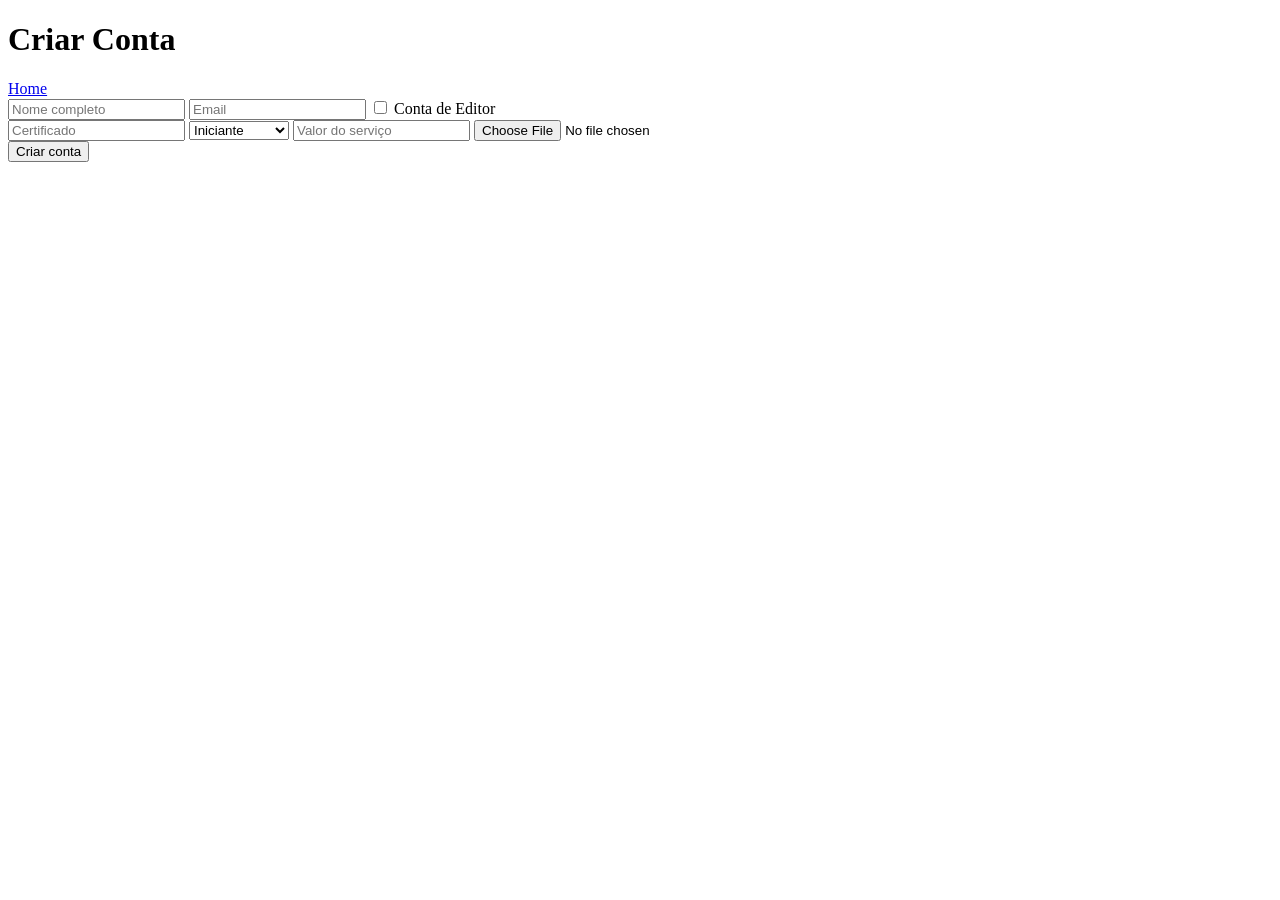
==== cadastro.html @ 08aa5074 "Create cadastro.html" ====
<!DOCTYPE html>
<html lang="pt-BR">

<head>

<meta charset="UTF-8">

<meta name="viewport" content="width=device-width, initial-scale=1.0">

<title>Cadastro</title>

<link rel="stylesheet" href="style.css">

</head>


<body>


<header>

<h1>Criar Conta</h1>

</header>


<nav>

<a href="index.html">Home</a>

</nav>


<form id="cadastro">


<input 
id="nome"
placeholder="Nome completo"
required>


<input
id="email"
placeholder="Email"
required>



<label>

<input 
type="checkbox"
id="editor">

Conta de Editor

</label>



<div id="areaEditor" class="hidden">


<input
id="certificado"
placeholder="Certificado">


<select id="nivel">

<option>Iniciante</option>

<option>Intermediário</option>

<option>Avançado</option>

<option>Profissional</option>

</select>



<input

type="number"

id="valor"

placeholder="Valor do serviço">


<input

type="file"

id="arquivo"

accept=".pdf,.png,.jpg">


</div>



<button>

Criar conta

</button>


</form>



<script>


const check =
document.getElementById("editor");


const area =
document.getElementById("areaEditor");



check.onchange = ()=>{


if(check.checked)

area.classList.remove("hidden");


else

area.classList.add("hidden");


};




document
.getElementById("cadastro")
.onclick = function(e){



e.preventDefault();



let lista = JSON.parse(

localStorage.getItem("editores")

) || [];




if(check.checked){



lista.push({

nome:
nome.value,


email:
email.value,


certificado:
certificado.value,


nivel:
nivel.value,


valor:
valor.value


});



localStorage.setItem(

"editores",

JSON.stringify(lista)

);


alert("Editor cadastrado!");

}


else{


alert("Cliente cadastrado!");

}



window.location="index.html";



}



</script>


</body>

</html>
---- style.css ----
.esconder{
    display:none;
}

.check{
    display:flex;
    align-items:center;
    gap:10px;
    font-size:18px;
    margin:10px 0;
}

.upload-certificado{
    background:#334155;
    padding:15px;
    border-radius:10px;
    cursor:pointer;
    text-align:center;
}

.upload-certificado input{
    display:none;
}
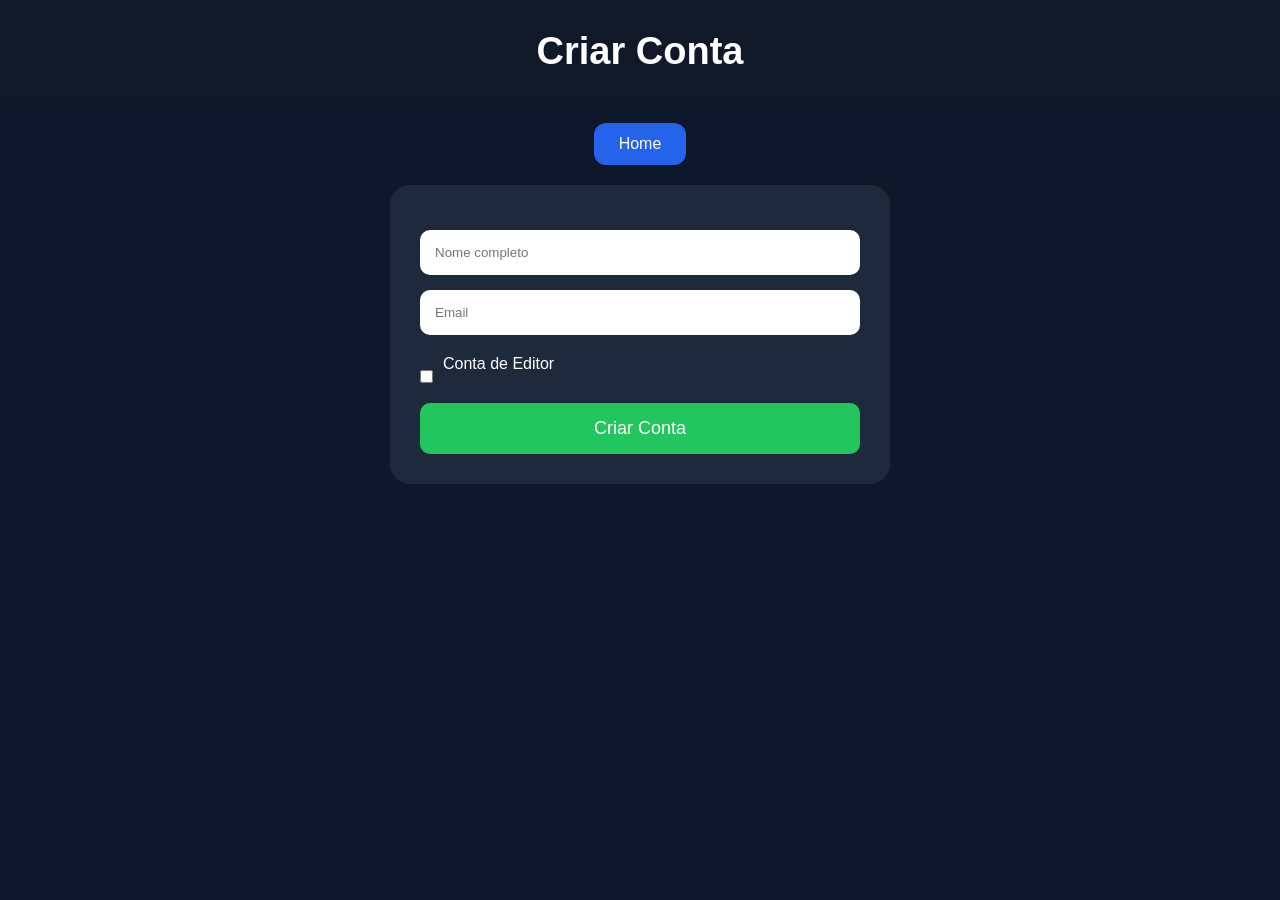
==== commit 473e097d: "Update cadastro.html" ====
--- a/cadastro.html
+++ b/cadastro.html
@@ -1,4 +1,5 @@
 <!DOCTYPE html>
+<link rel="stylesheet" href="style.css">
 <html lang="pt-BR">
 
 <head>
@@ -49,182 +50,44 @@
 
 <label>
 
-<input 
-type="checkbox"
-id="editor">
-
+<label class="check">
+<input type="checkbox" id="editorCheck">
 Conta de Editor
-
 </label>
 
 
+<div id="dadosEditor" class="hidden">
 
-<div id="areaEditor" class="hidden">
-
-
-<input
+<input 
 id="certificado"
-placeholder="Certificado">
+placeholder="Certificado de editor">
 
 
 <select id="nivel">
 
 <option>Iniciante</option>
-
 <option>Intermediário</option>
-
-<option>Avançado</option>
-
 <option>Profissional</option>
+<option>Especialista</option>
 
 </select>
 
 
-
 <input
-
 type="number"
-
 id="valor"
-
-placeholder="Valor do serviço">
-
-
-<input
-
-type="file"
-
-id="arquivo"
-
-accept=".pdf,.png,.jpg">
+placeholder="Preço do serviço">
 
 
 </div>
 
 
-
-<button>
-
-Criar conta
-
+<button onclick="criarConta()">
+Criar Conta
 </button>
 
 
-</form>
-
-
-
-<script>
-
-
-const check =
-document.getElementById("editor");
-
-
-const area =
-document.getElementById("areaEditor");
-
-
-
-check.onchange = ()=>{
-
-
-if(check.checked)
-
-area.classList.remove("hidden");
-
-
-else
-
-area.classList.add("hidden");
-
-
-};
-
-
-
-
-document
-.getElementById("cadastro")
-.onclick = function(e){
-
-
-
-e.preventDefault();
-
-
-
-let lista = JSON.parse(
-
-localStorage.getItem("editores")
-
-) || [];
-
-
-
-
-if(check.checked){
-
-
-
-lista.push({
-
-nome:
-nome.value,
-
-
-email:
-email.value,
-
-
-certificado:
-certificado.value,
-
-
-nivel:
-nivel.value,
-
-
-valor:
-valor.value
-
-
-});
-
-
-
-localStorage.setItem(
-
-"editores",
-
-JSON.stringify(lista)
-
-);
-
-
-alert("Editor cadastrado!");
-
-}
-
-
-else{
-
-
-alert("Cliente cadastrado!");
-
-}
-
-
-
-window.location="index.html";
-
-
-
-}
-
-
-
-</script>
+<script src="script.js"></script>
 
 
 </body>
--- a/style.css
+++ b/style.css
@@ -1,23 +1,154 @@
-.esconder{
-    display:none;
+*{
+    margin:0;
+    padding:0;
+    box-sizing:border-box;
+    font-family:Arial, Helvetica, sans-serif;
 }
 
-.check{
-    display:flex;
-    align-items:center;
-    gap:10px;
-    font-size:18px;
-    margin:10px 0;
+body{
+    background:#0f172a;
+    color:white;
 }
 
-.upload-certificado{
-    background:#334155;
-    padding:15px;
-    border-radius:10px;
-    cursor:pointer;
+
+header{
+    background:#111827;
+    padding:30px;
     text-align:center;
 }
 
-.upload-certificado input{
+
+header h1{
+    font-size:38px;
+}
+
+
+nav{
+    display:flex;
+    justify-content:center;
+    gap:20px;
+    padding:20px;
+}
+
+
+nav a{
+
+    text-decoration:none;
+    color:white;
+    background:#2563eb;
+    padding:12px 25px;
+    border-radius:12px;
+
+}
+
+
+main{
+
+    padding:30px;
+
+}
+
+
+
+form{
+
+    max-width:500px;
+    margin:auto;
+
+    background:#1e293b;
+
+    padding:30px;
+
+    border-radius:20px;
+
+}
+
+
+
+input,select{
+
+    width:100%;
+
+    padding:15px;
+
+    margin-top:15px;
+
+    border:none;
+
+    border-radius:10px;
+
+}
+
+
+
+button{
+
+    width:100%;
+
+    margin-top:20px;
+
+    padding:15px;
+
+    border:none;
+
+    border-radius:10px;
+
+    background:#22c55e;
+
+    color:white;
+
+    font-size:18px;
+
+    cursor:pointer;
+
+}
+
+
+
+button:hover{
+
+    background:#16a34a;
+
+}
+
+
+
+.editor{
+
+    background:#1e293b;
+
+    padding:25px;
+
+    margin:20px;
+
+    border-radius:20px;
+
+}
+
+
+
+.hidden{
+
     display:none;
+
 }
+
+
+
+.check{
+
+    display:flex;
+
+    gap:10px;
+
+    margin-top:20px;
+
+}
+
+
+
+.check input{
+
+    width:auto;
+
+}
--- a/style.css
+++ b/style.css
@@ -1,23 +1,154 @@
-.esconder{
-    display:none;
+*{
+    margin:0;
+    padding:0;
+    box-sizing:border-box;
+    font-family:Arial, Helvetica, sans-serif;
 }
 
-.check{
-    display:flex;
-    align-items:center;
-    gap:10px;
-    font-size:18px;
-    margin:10px 0;
+body{
+    background:#0f172a;
+    color:white;
 }
 
-.upload-certificado{
-    background:#334155;
-    padding:15px;
-    border-radius:10px;
-    cursor:pointer;
+
+header{
+    background:#111827;
+    padding:30px;
     text-align:center;
 }
 
-.upload-certificado input{
+
+header h1{
+    font-size:38px;
+}
+
+
+nav{
+    display:flex;
+    justify-content:center;
+    gap:20px;
+    padding:20px;
+}
+
+
+nav a{
+
+    text-decoration:none;
+    color:white;
+    background:#2563eb;
+    padding:12px 25px;
+    border-radius:12px;
+
+}
+
+
+main{
+
+    padding:30px;
+
+}
+
+
+
+form{
+
+    max-width:500px;
+    margin:auto;
+
+    background:#1e293b;
+
+    padding:30px;
+
+    border-radius:20px;
+
+}
+
+
+
+input,select{
+
+    width:100%;
+
+    padding:15px;
+
+    margin-top:15px;
+
+    border:none;
+
+    border-radius:10px;
+
+}
+
+
+
+button{
+
+    width:100%;
+
+    margin-top:20px;
+
+    padding:15px;
+
+    border:none;
+
+    border-radius:10px;
+
+    background:#22c55e;
+
+    color:white;
+
+    font-size:18px;
+
+    cursor:pointer;
+
+}
+
+
+
+button:hover{
+
+    background:#16a34a;
+
+}
+
+
+
+.editor{
+
+    background:#1e293b;
+
+    padding:25px;
+
+    margin:20px;
+
+    border-radius:20px;
+
+}
+
+
+
+.hidden{
+
     display:none;
+
 }
+
+
+
+.check{
+
+    display:flex;
+
+    gap:10px;
+
+    margin-top:20px;
+
+}
+
+
+
+.check input{
+
+    width:auto;
+
+}
